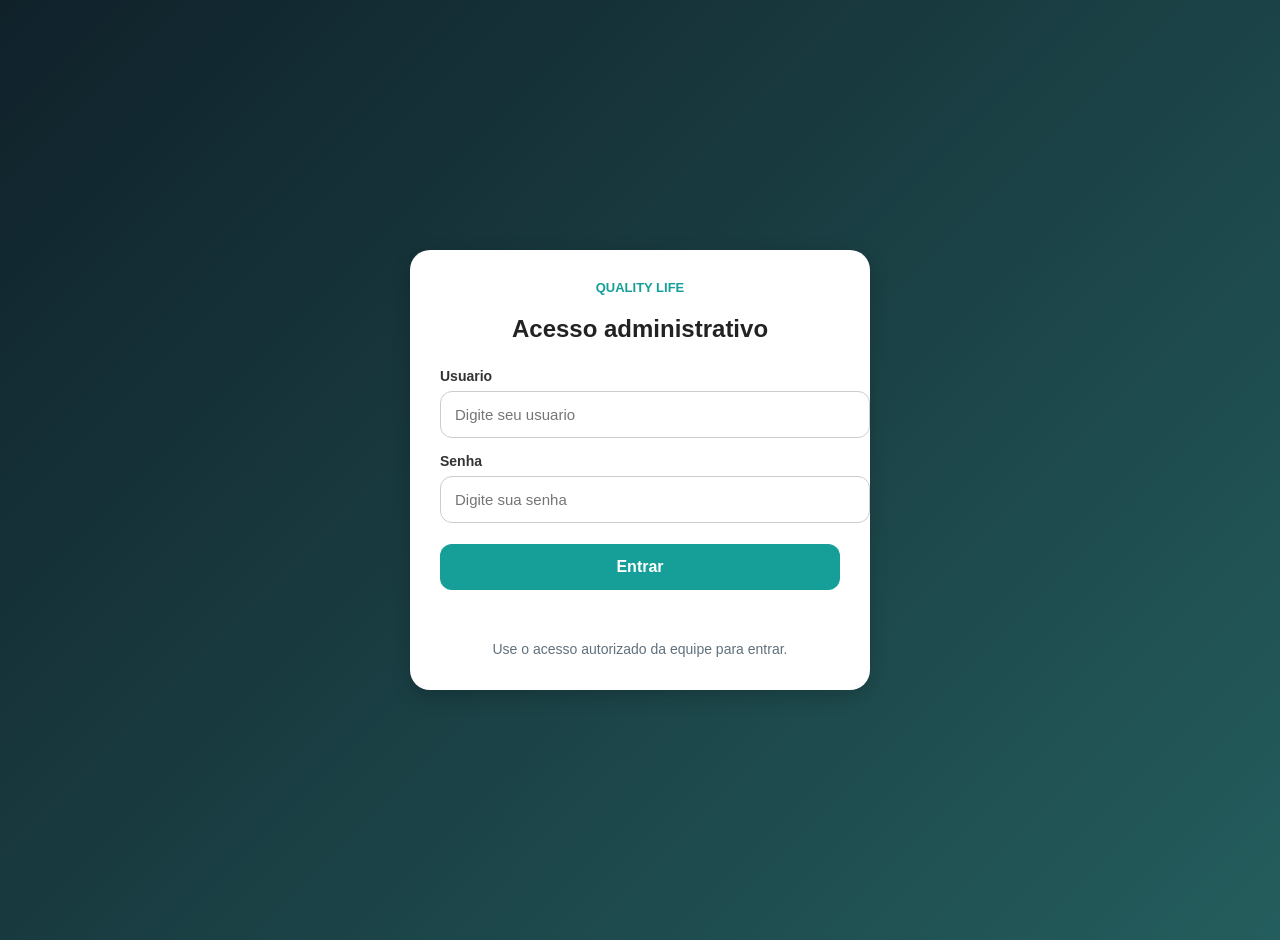
==== admin-login.html @ e4e03587 "Atualização" ====
<!DOCTYPE html>
<html lang="pt-br">
<head>
<meta charset="UTF-8">
<meta name="viewport" content="width=device-width, initial-scale=1.0">
<title>Login Admin</title>
<link rel="stylesheet" href="login.css">
</head>

<body>

<div class="box">

<span class="eyebrow">Quality Life</span>
<h2>Acesso administrativo</h2>

<form id="loginForm">
    <label for="user">Usuario</label>
    <input type="text" id="user" placeholder="Digite seu usuario" autocomplete="username" required>

    <label for="pass">Senha</label>
    <input type="password" id="pass" placeholder="Digite sua senha" autocomplete="current-password" required>

    <button type="submit">Entrar</button>
</form>

<p class="feedback" id="feedback" aria-live="polite"></p>

<p class="hint">Use o acesso autorizado da equipe para entrar.</p>

</div>

<script src="admin-auth.js"></script>
<script>
const loginForm = document.getElementById("loginForm");
const feedback = document.getElementById("feedback");

loginForm.addEventListener("submit", function(event) {
    event.preventDefault();

    const user = document.getElementById("user").value;
    const pass = document.getElementById("pass").value;

    if (window.QualityLifeAuth.login(user, pass)) {
        window.location.href = "admin.html";
    } else {
        feedback.textContent = "Usuario ou senha incorretos.";
    }
});
</script>

</body>
</html>
---- login.css ----
body{
    min-height:100vh;
    margin:0;
    display:flex;
    justify-content:center;
    align-items:center;
    background:linear-gradient(135deg, #10212a, #245d5d);
    padding:20px;
    font-family:Arial, sans-serif;
}

.box{
    background:white;
    width:100%;
    max-width:400px;
    padding:30px;
    border-radius:20px;
    box-shadow:0 6px 20px rgba(0,0,0,0.2);
}

.eyebrow{
    display:block;
    margin-bottom:8px;
    color:#159f98;
    font-size:13px;
    font-weight:bold;
    text-align:center;
    text-transform:uppercase;
}

.box h2{
    text-align:center;
    margin-bottom:25px;
    color:#222;
}

.box label{
    display:block;
    margin-bottom:7px;
    color:#333;
    font-size:14px;
    font-weight:bold;
}

.box input{
    width:100%;
    padding:14px;
    margin-bottom:15px;
    border:1px solid #ccc;
    border-radius:12px;
    outline:none;
    font-size:15px;
}

.box button{
    width:100%;
    margin-top:6px;
    padding:14px;
    border:none;
    border-radius:12px;
    background:#159f98;
    color:white;
    font-size:16px;
    font-weight:bold;
    cursor:pointer;
    transition:0.2s;
}

.box button:hover{
    opacity:0.9;
}

.feedback{
    min-height:22px;
    margin:14px 0 0;
    color:#c62828;
    font-size:14px;
    line-height:1.4;
    text-align:center;
}

.feedback.success{
    color:#159f68;
}

.hint{
    margin:14px 0 0;
    color:#60717d;
    font-size:14px;
    line-height:1.4;
    text-align:center;
}

.link{
    display:block;
    margin-top:10px;
    color:#159f98;
    font-size:14px;
    font-weight:bold;
    text-align:center;
    text-decoration:none;
}

.link:hover{
    text-decoration:underline;
}

.create-account{
    display:flex;
    align-items:center;
    justify-content:center;
    width:100%;
    min-height:46px;
    margin-top:10px;
    border:1px solid #159f98;
    border-radius:12px;
    color:#159f98;
    font-size:15px;
    font-weight:bold;
    text-decoration:none;
}

.create-account:hover{
    background:#e6f7f5;
}

@media(max-width:480px){

    .box{
        padding:22px;
        border-radius:16px;
    }

    .box h2{
        font-size:22px;
    }
}
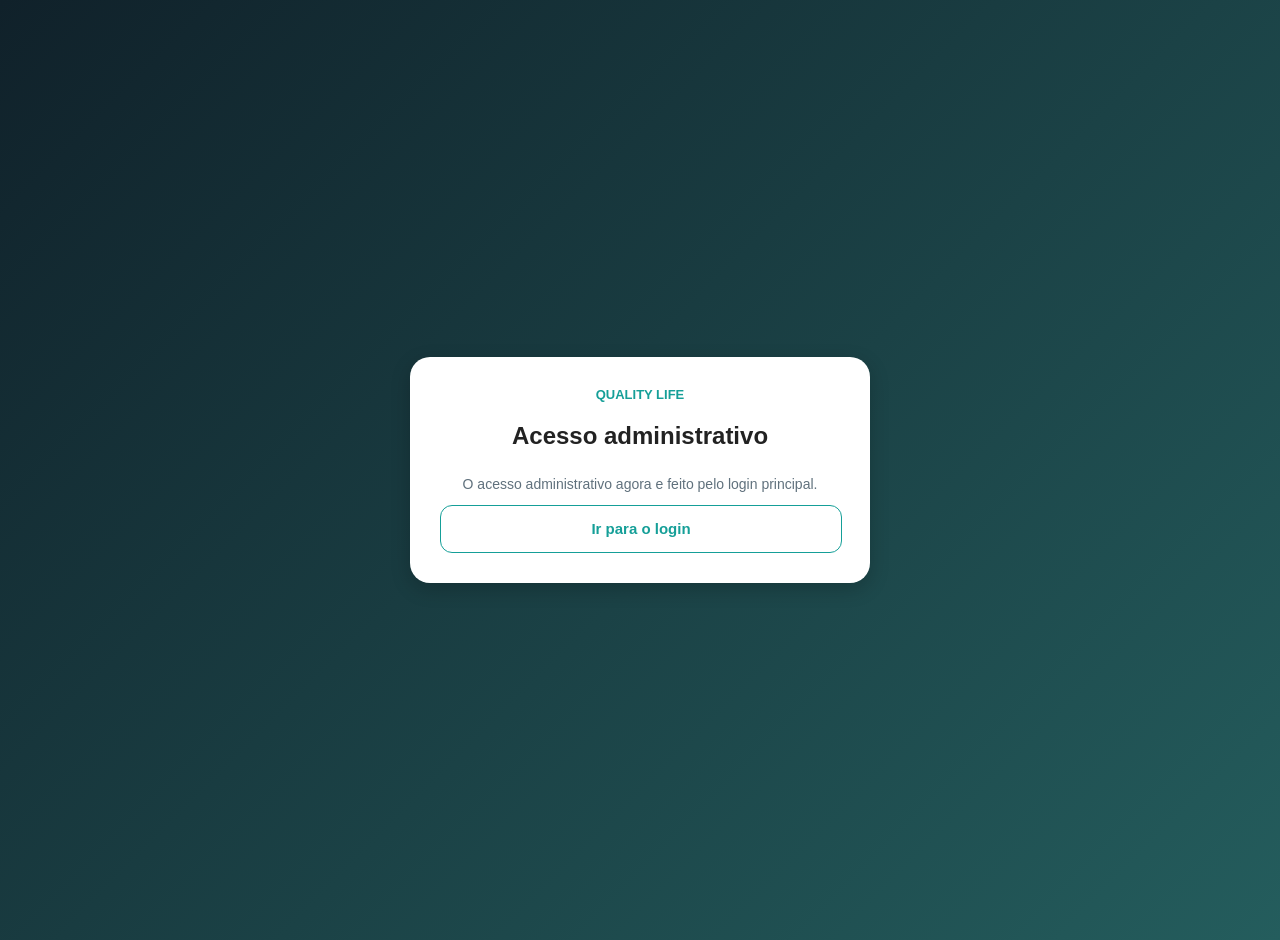
==== commit c48eb1f2: "Atualização do site" ====
--- a/admin-login.html
+++ b/admin-login.html
@@ -14,40 +14,11 @@
 <span class="eyebrow">Quality Life</span>
 <h2>Acesso administrativo</h2>
 
-<form id="loginForm">
-    <label for="user">Usuario</label>
-    <input type="text" id="user" placeholder="Digite seu usuario" autocomplete="username" required>
+<p class="hint">O acesso administrativo agora e feito pelo login principal.</p>
 
-    <label for="pass">Senha</label>
-    <input type="password" id="pass" placeholder="Digite sua senha" autocomplete="current-password" required>
-
-    <button type="submit">Entrar</button>
-</form>
-
-<p class="feedback" id="feedback" aria-live="polite"></p>
-
-<p class="hint">Use o acesso autorizado da equipe para entrar.</p>
+<a class="create-account" href="login.html">Ir para o login</a>
 
 </div>
 
-<script src="admin-auth.js"></script>
-<script>
-const loginForm = document.getElementById("loginForm");
-const feedback = document.getElementById("feedback");
-
-loginForm.addEventListener("submit", function(event) {
-    event.preventDefault();
-
-    const user = document.getElementById("user").value;
-    const pass = document.getElementById("pass").value;
-
-    if (window.QualityLifeAuth.login(user, pass)) {
-        window.location.href = "admin.html";
-    } else {
-        feedback.textContent = "Usuario ou senha incorretos.";
-    }
-});
-</script>
-
 </body>
 </html>
--- a/login.css
+++ b/login.css
@@ -105,6 +105,21 @@
     text-decoration:underline;
 }
 
+.forgot-password{
+    display:block;
+    margin-top:4px;
+    color:#60717d;
+    font-size:14px;
+    font-weight:bold;
+    text-align:center;
+    text-decoration:none;
+}
+
+.forgot-password:hover{
+    color:#159f98;
+    text-decoration:underline;
+}
+
 .create-account{
     display:flex;
     align-items:center;
